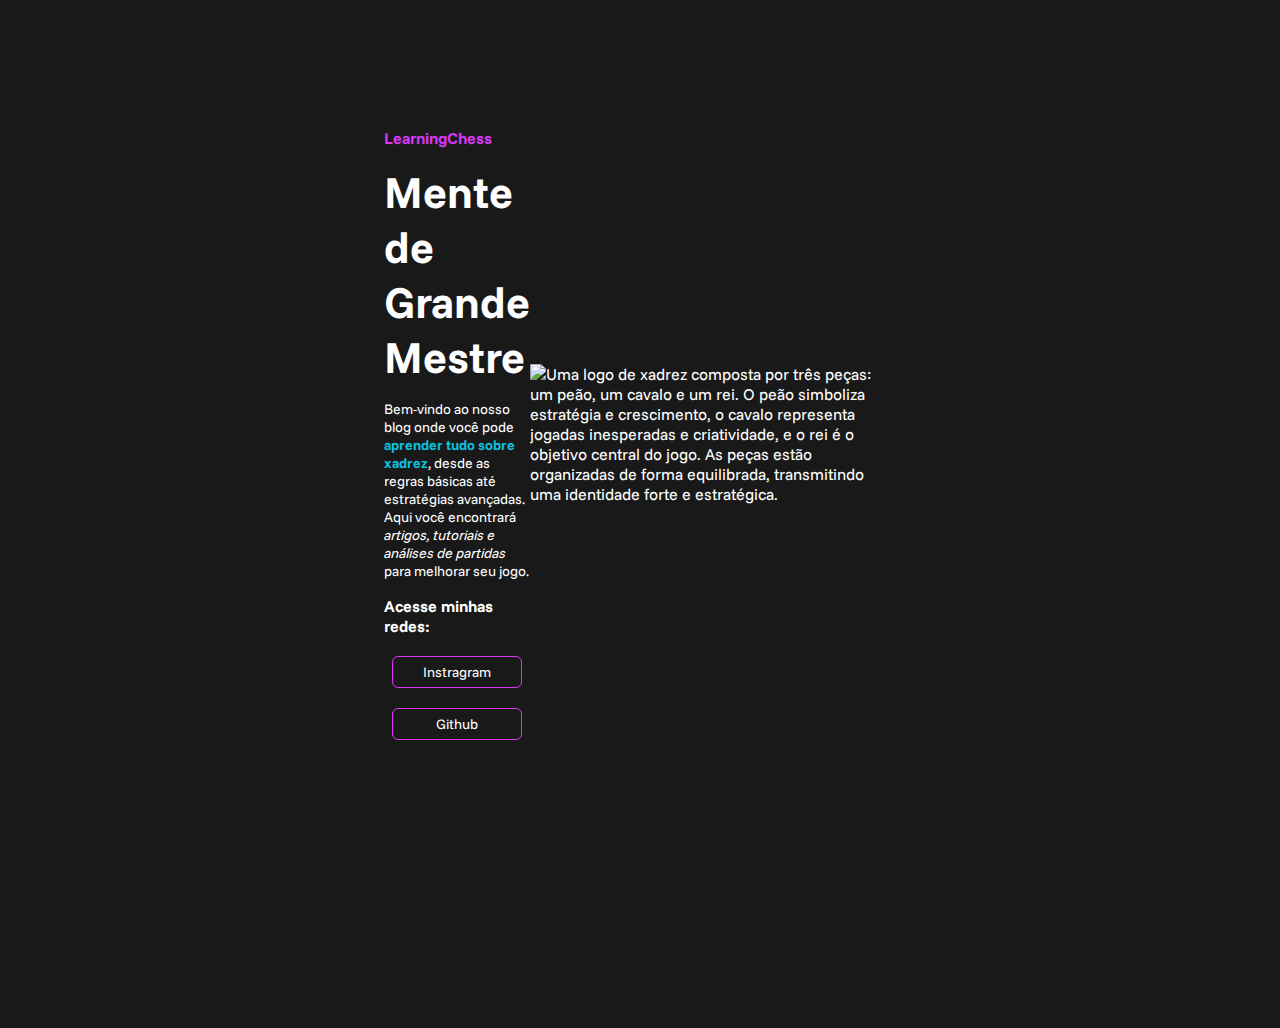
==== index.html @ f23deda9 "Segunda atualização" ====
<!DOCTYPE html> <!-- Declaração do tipo de documento (HTML5), informa ao navegador que a página é um documento HTML moderno. -->
<html lang = "pt-br"></html> <!-- Abre a tag <html> e define o idioma da página como português do Brasil (pt-br). -->
    <head>
        <meta charset="UTF-8"> <!-- Define o conjunto de caracteres como UTF-8, para suportar caracteres especiais -->
        <meta name="viewport" content="width=device-width, initial-scale=1.0">  
        <title>LearningChess</title> <!-- Define o título da página que aparece na aba do navegador -->
        <link rel="stylesheet" href="style.css"> <!-- Conecta o arquivo CSS (style.css) para estilizar a página -->
      </head>
    <body>
      <header></header> <!-- Cabeçalho da página, geralmente contém o logo ou o menu de navegação -->
      <main class="apresentacao"> <!-- Conteúdo principal da página, geralmente contém o texto e as imagens -->
        <section class="apresentacao__conteudo"> <!-- Seção do conteúdo, pode ser usada para dividir o conteúdo em partes -->
          <p class="sub-titulo"><strong>LearningChess</strong></p>
          <h1 class="apresentacao__conteudo__titulo">Mente de Grande Mestre</h1> <!-- Título principal -->
          <p class="apresentacao__conteudo__paragrafo">Bem-vindo ao nosso blog onde você pode <strong class="negrito-destaque">aprender tudo sobre xadrez</strong>, desde as regras básicas até estratégias avançadas. Aqui você encontrará <em>artigos, tutoriais e análises de partidas</em> para melhorar seu jogo.</p>
          <div class="apresentacao__links"><!-- Divisão do conteúdo, pode ser usada para organizar o conteúdo em seções -->
            <h2 class="apresentacao_link_subtitulo">Acesse minhas redes:</h2>
            <a class="apresentacao__links__link" href="https://www.instagram.com.br">Instragram</a> <!-- Link para Instagram -->
            <a class="apresentacao__links__link" href="http://github.com/">Github</a>  <!-- Link para Chess.com -->
        </div>
      </section>
      <section> <!-- Seção da imagem, pode ser usada para adicionar imagens ao conteúdo -->
        <img src="/Imagens/logo.png" alt="Uma logo de xadrez composta por três peças: um peão, um cavalo e um rei. O peão simboliza estratégia e crescimento, o cavalo representa jogadas inesperadas e criatividade, e o rei é o objetivo central do jogo. As peças estão organizadas de forma equilibrada, transmitindo uma identidade forte e estratégica." width="176" height="146"> <!-- Imagem da logo com descrição alternativa e tamanho definido -->
        </section>
      </main>
      <footer></footer> <!-- Rodapé da página, geralmente contém informações como direitos autorais ou links adicionais -->
    </body>
</html>
---- style.css ----
/* ==========================
   Importação de Fontes
   ========================== */
@import url('https://fonts.googleapis.com/css2?family=Funnel+Sans:ital,wght@0,300..800;1,300..800&display=swap');

/* ==========================
   Reset e Configurações Globais
   ========================== */
*{
    margin: 0; /* Remove margens padrão */
    padding; 0; /* Remove espaçamentos padrão */
}

/* ==========================
   Configurações do Body
   ========================== */
body {
    height: 100vh;
    box-sizing: border-box; /* Garante que largura e altura incluam padding e borda */
    background-color: #191919; /* Cor de fundo negra */
    color: #ffffff; /* Define a cor do texto como branca */
}

/* ==========================
   Definição dos Títulos
   ========================== */
.negrito-destaque  {
    color:#0cc0df /* Define a cor do texto com um tom de azul claro (#0cc0df) */
}

.sub-titulo {
   color: #d838f2; /* Define a cor do texto com um tom de rosa (#d838f2) */
}

/* ==========================
   Configurações do Container / Flexbox
   ========================== */
.apresentacao {
    margin: 10% 30%; /* Define margens de 0% no topo e na base e 10% nas laterais */
    display: flex; /* Define o display como flexível */
    align-items: center; /* Alinha os itens no centro */
    justify-content: space-between; /* Justifica o conteúdo no centro */
    font-family: "Funnel Sans", sans-serif; /* Define a fonte Funnel Sans como padrão */
    font-optical-sizing: auto; /* Define o tamanho da fonte como automático */
    font-weight: <weight>; /* Define o peso da fonte */
    font-style: normal; /* Define o estilo da fonte como normal */
}

/* ==========================
   Configurações do Conteúdo
   ========================== */
.apresentacao__conteudo {
    width: 328px; /* Define a largura do conteúdo como 50% */
    display: flex; /* Define o display como flexível */
    flex-direction: column; /* Define a direção da coluna */
    gap: 16px; /* Define o espaçamento entre os elementos como 16px */
}

.apresentacao__conteudo__titulo {
    font-size: 44px; /* Define o tamanho da fonte como 2.5rem */
}

.apresentacao__conteudo__paragrafo {
    font-size: 14px; /* Define o tamanho da fonte como 1rem */
    font-family: "Funnel Sans", sans-serif; /* Define a fonte Funnel Sans como padrão */
    font-optical-sizing: auto; /* Define o tamanho da fonte como automático */
    font-weight: <weight>; /* Define o peso da fonte */
    font-style: normal; /* Define o estilo da fonte como normal */
}

.apresentacao__links {
    display: flex; /* Define o display como flexível */
    flex-direction: column;
    justify-content: space-between; /* Justifica o conteúdo no centro */
    align-items: center; /* Alinha os itens no centro */
    gap: 20px
}

.apresentacao_link_subtitulo {
    font-family: "Funnel Sans", sans-serif; /* Define a fonte Funnel Sans como padrão */
    font-optical-sizing: auto; /* Define o tamanho da fonte como automático */
    font-weight: <weight>; /* Define o peso da fonte */
    font-style: normal; /* Define o estilo da fonte como normal */
    font-size: 16px; /* Define o tamanho da fonte como 1rem */
}

.apresentacao__links__link{ /* Define o estilo dos links */
   color: white; /* Define a cor do texto como branca */
   text-decoration: none; /* Remove a decoração do link */ 
   text-align: center; /* Alinha o texto no centro */
   font-size: 14px; /*  Define o tamanho da fonte como 1rem */
   width: 128px; /* Define a largura como 128px */
   border: 1px solid #D838F2; /* Define a borda com 1px de espessura e cor branca */
   border-radius: 6px; /*   Define o raio da borda como 8px */
   padding: 6px 0; /* Define o espaçamento interno como 8px no topo e na base e 0 nas laterais */
}
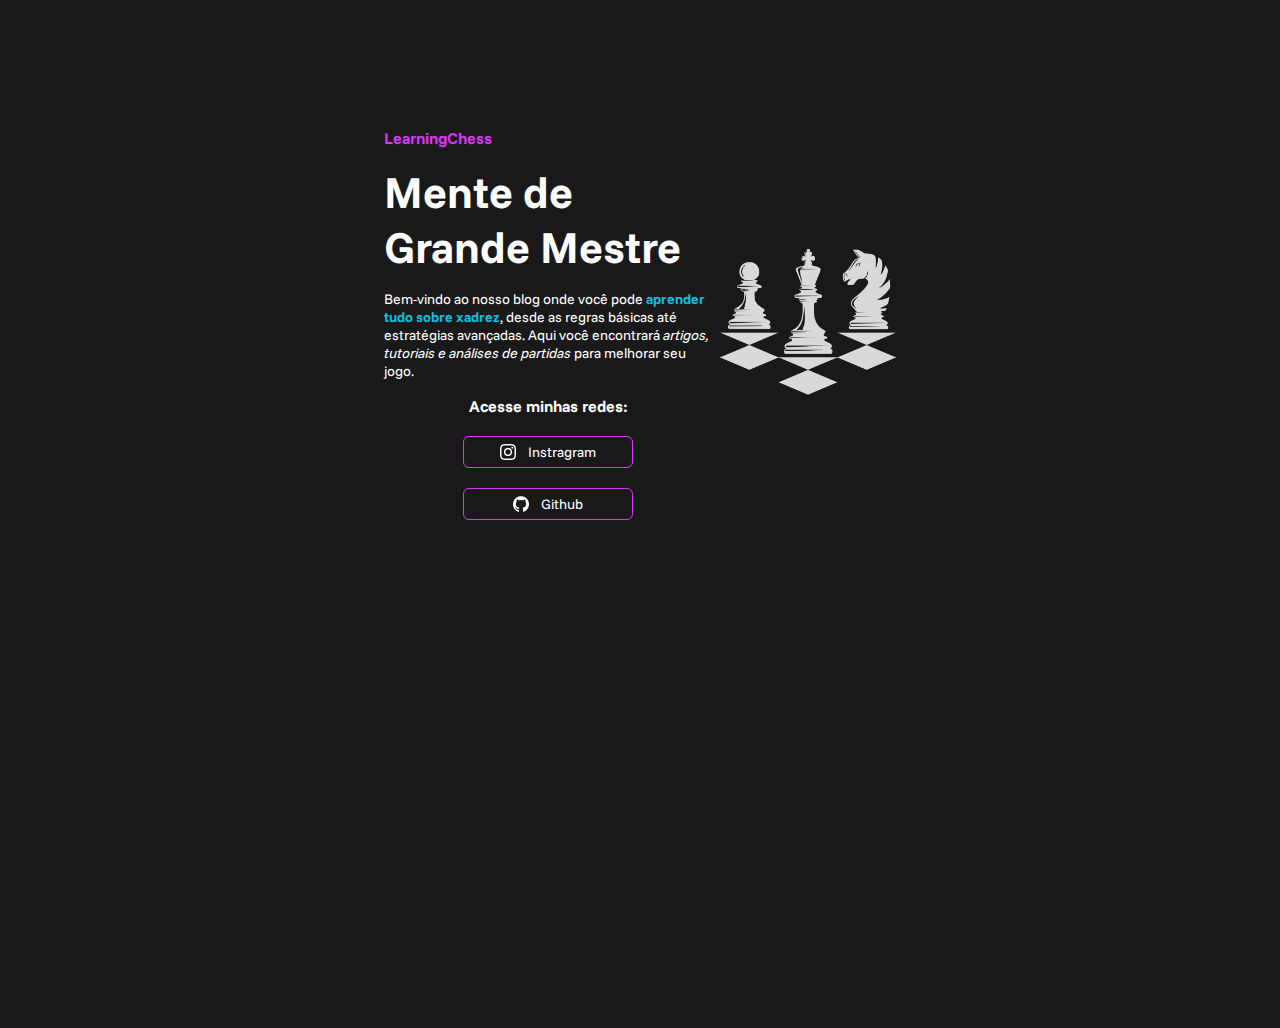
==== commit 0229fc3f: "Atualização 3" ====
--- a/index.html
+++ b/index.html
@@ -15,12 +15,17 @@
           <p class="apresentacao__conteudo__paragrafo">Bem-vindo ao nosso blog onde você pode <strong class="negrito-destaque">aprender tudo sobre xadrez</strong>, desde as regras básicas até estratégias avançadas. Aqui você encontrará <em>artigos, tutoriais e análises de partidas</em> para melhorar seu jogo.</p>
           <div class="apresentacao__links"><!-- Divisão do conteúdo, pode ser usada para organizar o conteúdo em seções -->
             <h2 class="apresentacao_link_subtitulo">Acesse minhas redes:</h2>
-            <a class="apresentacao__links__link" href="https://www.instagram.com.br">Instragram</a> <!-- Link para Instagram -->
-            <a class="apresentacao__links__link" href="http://github.com/">Github</a>  <!-- Link para Chess.com -->
-        </div>
+            <a class="apresentacao__links__link" href="https://www.instagram.com.br">
+              <img src="./assets/instagram.png" alt="Ícone do Instagram"> <!-- Ícone do Instagram com descrição alternativa e tamanho definido -->
+              Instragram</a><!-- Link para Instagram -->
+            <a class="apresentacao__links__link" href="http://github.com/">
+              <img src="./assets/github.png" alt="Logotipo do GitHub, um ícone de um gato Octocat dentro de um círculo">
+              Github
+            </a> <!-- Link para Github.com -->
+          </div>
       </section>
       <section> <!-- Seção da imagem, pode ser usada para adicionar imagens ao conteúdo -->
-        <img src="/Imagens/logo.png" alt="Uma logo de xadrez composta por três peças: um peão, um cavalo e um rei. O peão simboliza estratégia e crescimento, o cavalo representa jogadas inesperadas e criatividade, e o rei é o objetivo central do jogo. As peças estão organizadas de forma equilibrada, transmitindo uma identidade forte e estratégica." width="176" height="146"> <!-- Imagem da logo com descrição alternativa e tamanho definido -->
+        <img src="./assets/logo.png" alt="Uma logo de xadrez composta por três peças: um peão, um cavalo e um rei. O peão simboliza estratégia e crescimento, o cavalo representa jogadas inesperadas e criatividade, e o rei é o objetivo central do jogo. As peças estão organizadas de forma equilibrada, transmitindo uma identidade forte e estratégica." width="176" height="146"> <!-- Imagem da logo com descrição alternativa e tamanho definido -->
         </section>
       </main>
       <footer></footer> <!-- Rodapé da página, geralmente contém informações como direitos autorais ou links adicionais -->
--- a/style.css
+++ b/style.css
@@ -89,7 +89,11 @@
    text-decoration: none; /* Remove a decoração do link */ 
    text-align: center; /* Alinha o texto no centro */
    font-size: 14px; /*  Define o tamanho da fonte como 1rem */
-   width: 128px; /* Define a largura como 128px */
+   display: flex; /* Define o display como flexível */
+   justify-content: center; /* Justifica o conteúdo no centro */
+   gap: 12px; /* Define o espaçamento entre os elementos como 16px */
+   align-items: center; /* Alinha os itens no centro */
+   width: 168px; /* Define a largura como 128px */
    border: 1px solid #D838F2; /* Define a borda com 1px de espessura e cor branca */
    border-radius: 6px; /*   Define o raio da borda como 8px */
    padding: 6px 0; /* Define o espaçamento interno como 8px no topo e na base e 0 nas laterais */
